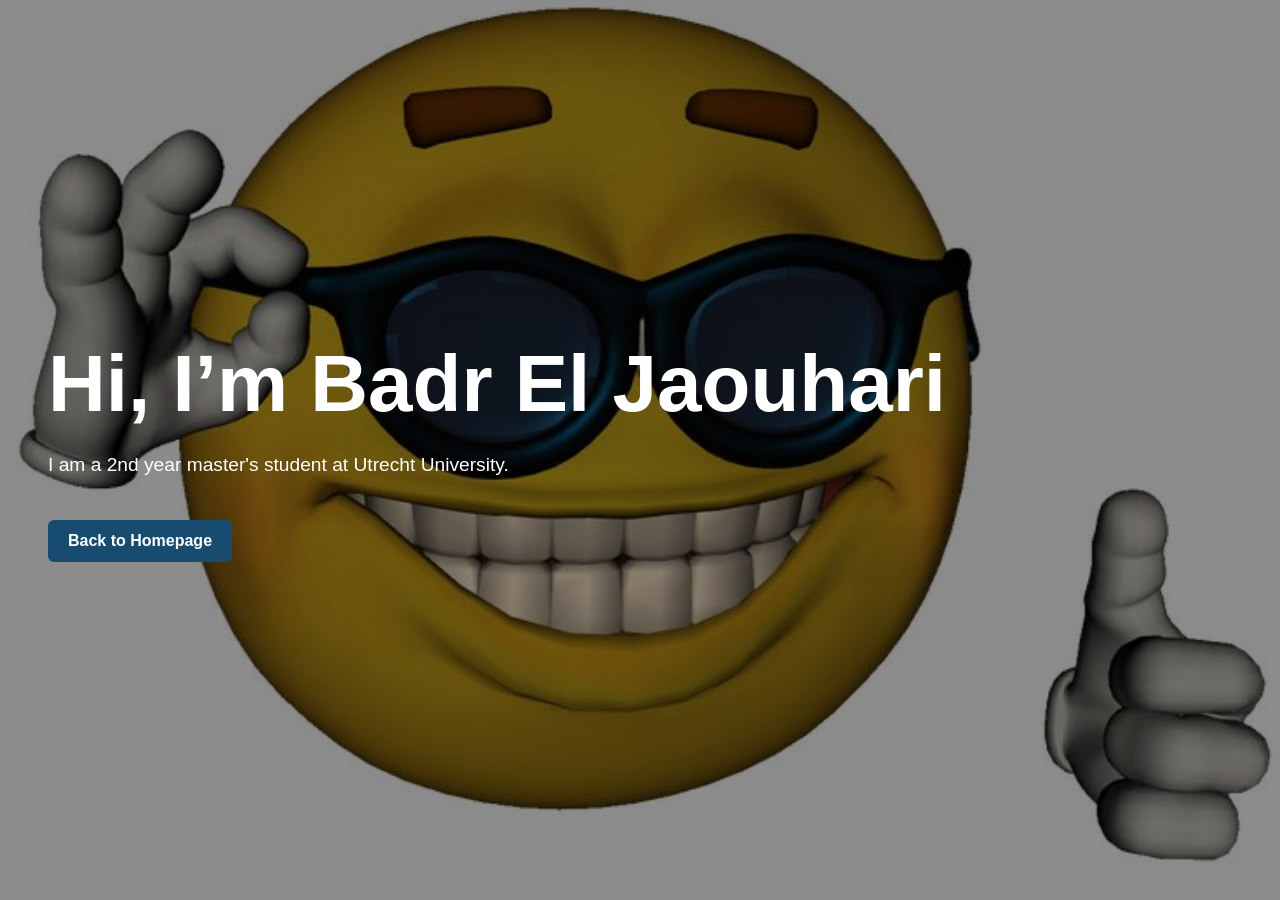
==== intro.html @ e554fba1 "Add files via upload" ====
<!DOCTYPE html>
<html lang="en">
<head>
  <meta charset="UTF-8">
  <meta name="viewport" content="width=device-width, initial-scale=1">
  <title>About Me</title>
  <style>
    * {
      box-sizing: border-box;
    }

    body {
      margin: 0;
      font-family: Arial, sans-serif;
    }

    .intro {
      min-height: 100vh;
      display: flex;
      align-items: center;
      padding: 48px;
      color: white;
      background:
        linear-gradient(rgba(0, 0, 0, 0.45), rgba(0, 0, 0, 0.45)),
        url("emoji.jpg") center / cover no-repeat;
    }

    .intro-text {
      max-width: 900px;
    }

    h1 {
      margin: 0 0 16px;
      font-size: clamp(2.5rem, 7vw, 5rem);
    }

    p {
      font-size: 1.2rem;
      line-height: 1.6;
    }
    .home-button {
      display: inline-block;
      margin-top: 20px;
      padding: 12px 20px;
      color: white;
      background-color: #174c70;
      text-decoration: none;
      border-radius: 6px;
      font-weight: bold;
}

    .home-button:hover {
      background-color: #0f354f;
}
  </style>
</head>
<body>
  <section class="intro">
    <div class="intro-text">
      <h1>Hi, I’m Badr El Jaouhari</h1>
      <p>
        I am a 2nd year master's student at Utrecht University.
      </p>
      <a href="personal-website.html" class="home-button">Back to Homepage</a>
    </div>
  </section>
</body>
</html>
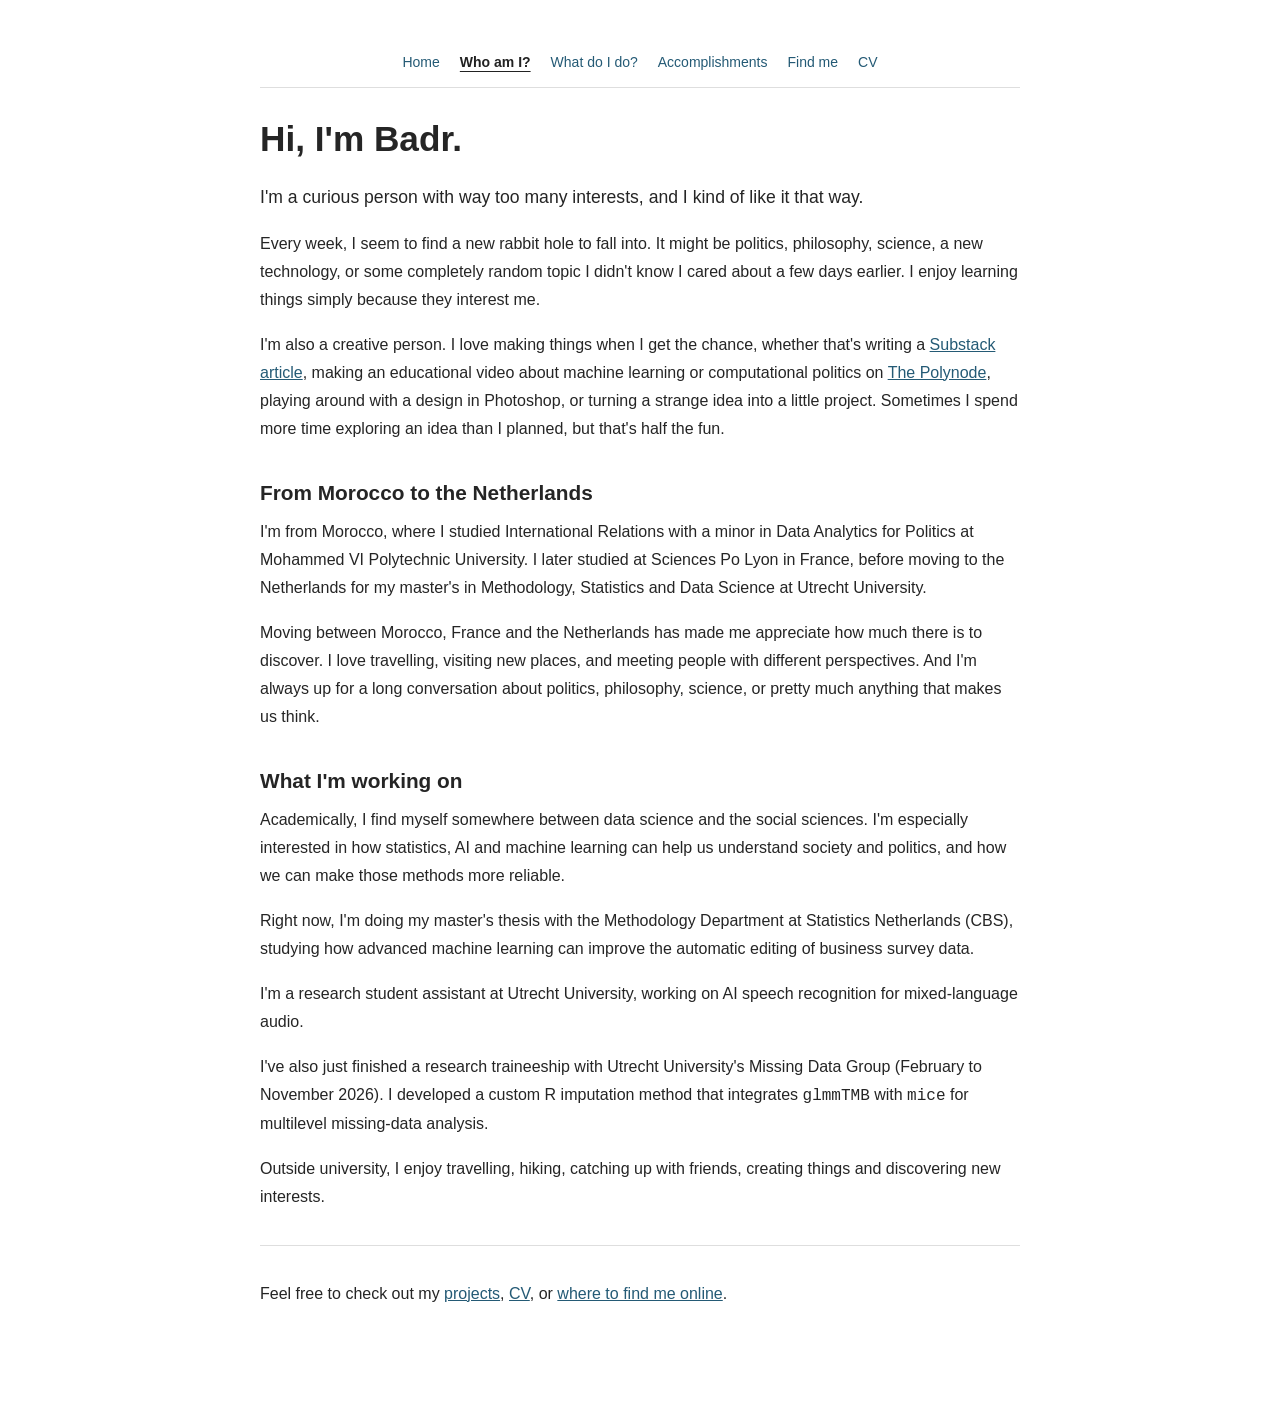
==== commit cc6b1bad: "Add files via upload" ====
--- a/intro.html
+++ b/intro.html
@@ -1,68 +1,45 @@
-<!DOCTYPE html>
-<html lang="en">
-<head>
-  <meta charset="UTF-8">
-  <meta name="viewport" content="width=device-width, initial-scale=1">
-  <title>About Me</title>
-  <style>
-    * {
-      box-sizing: border-box;
-    }
-
-    body {
-      margin: 0;
-      font-family: Arial, sans-serif;
-    }
-
-    .intro {
-      min-height: 100vh;
-      display: flex;
-      align-items: center;
-      padding: 48px;
-      color: white;
-      background:
-        linear-gradient(rgba(0, 0, 0, 0.45), rgba(0, 0, 0, 0.45)),
-        url("emoji.jpg") center / cover no-repeat;
-    }
-
-    .intro-text {
-      max-width: 900px;
-    }
-
-    h1 {
-      margin: 0 0 16px;
-      font-size: clamp(2.5rem, 7vw, 5rem);
-    }
-
-    p {
-      font-size: 1.2rem;
-      line-height: 1.6;
-    }
-    .home-button {
-      display: inline-block;
-      margin-top: 20px;
-      padding: 12px 20px;
-      color: white;
-      background-color: #174c70;
-      text-decoration: none;
-      border-radius: 6px;
-      font-weight: bold;
-}
-
-    .home-button:hover {
-      background-color: #0f354f;
-}
-  </style>
-</head>
-<body>
-  <section class="intro">
-    <div class="intro-text">
-      <h1>Hi, I’m Badr El Jaouhari</h1>
-      <p>
-        I am a 2nd year master's student at Utrecht University.
-      </p>
-      <a href="personal-website.html" class="home-button">Back to Homepage</a>
-    </div>
-  </section>
-</body>
-</html>+<!DOCTYPE html>
+<html lang="en">
+<head>
+  <meta charset="utf-8">
+  <meta name="viewport" content="width=device-width, initial-scale=1">
+  <title>Who am I? | Badr El Jaouhari</title>
+  <link rel="stylesheet" href="pages.css">
+  <link rel="stylesheet" href="nav.css">
+</head>
+<body>
+  <nav class="simple-nav" aria-label="Main navigation">
+    <a href="index.html">Home</a>
+    <a href="intro.html" aria-current="page">Who am I?</a>
+    <a href="projects.html">What do I do?</a>
+    <a href="toolkit.html">Accomplishments</a>
+    <a href="hobbies.html">Find me</a>
+    <a href="achievements.html">CV</a>
+</nav>
+  <main>
+    <h1>Hi, I'm Badr.</h1>
+    <p class="lead">I'm a curious person with way too many interests, and I kind of like it that way.</p>
+
+    <p>Every week, I seem to find a new rabbit hole to fall into. It might be politics, philosophy, science, a new technology, or some completely random topic I didn't know I cared about a few days earlier. I enjoy learning things simply because they interest me.</p>
+
+    <p>I'm also a creative person. I love making things when I get the chance, whether that's writing a <a href="https://substack.com/@badreljaouhari">Substack article</a>, making an educational video about machine learning or computational politics on <a href="https://www.instagram.com/thepolynode/">The Polynode</a>, playing around with a design in Photoshop, or turning a strange idea into a little project. Sometimes I spend more time exploring an idea than I planned, but that's half the fun.</p>
+
+    <h2>From Morocco to the Netherlands</h2>
+    <p>I'm from Morocco, where I studied International Relations with a minor in Data Analytics for Politics at Mohammed VI Polytechnic University. I later studied at Sciences Po Lyon in France, before moving to the Netherlands for my master's in Methodology, Statistics and Data Science at Utrecht University.</p>
+
+    <p>Moving between Morocco, France and the Netherlands has made me appreciate how much there is to discover. I love travelling, visiting new places, and meeting people with different perspectives. And I'm always up for a long conversation about politics, philosophy, science, or pretty much anything that makes us think.</p>
+
+    <h2>What I'm working on</h2>
+    <p>Academically, I find myself somewhere between data science and the social sciences. I'm especially interested in how statistics, AI and machine learning can help us understand society and politics, and how we can make those methods more reliable.</p>
+
+    <p>Right now, I'm doing my master's thesis with the Methodology Department at Statistics Netherlands (CBS), studying how advanced machine learning can improve the automatic editing of business survey data.</p>
+    <p>I'm a research student assistant at Utrecht University, working on AI speech recognition for mixed-language audio.</p>
+    <p>I've also just finished a research traineeship with Utrecht University's Missing Data Group (February to November 2026). I developed a custom R imputation method that integrates <code>glmmTMB</code> with <code>mice</code> for multilevel missing-data analysis.</p>
+
+    <p>Outside university, I enjoy travelling, hiking, catching up with friends, creating things and discovering new interests.</p>
+
+    <hr>
+    <p>Feel free to check out my <a href="projects.html">projects</a>, <a href="achievements.html">CV</a>, or <a href="hobbies.html">where to find me online</a>.</p>
+  </main>
+</body>
+</html>
--- a/pages.css
+++ b/pages.css
@@ -0,0 +1,29 @@
+/* Just a little CSS for the HTML pages */
+body {
+  max-width: 760px;
+  margin: 42px auto;
+  padding: 0 22px 50px;
+  font-family: Arial, Helvetica, sans-serif;
+  font-size: 16px;
+  line-height: 1.75;
+  color: #252525;
+  background: white;
+}
+nav { margin-bottom: 36px; font-size: 14px; }
+nav a { text-decoration: none; }
+a { color: #245a75; }
+a:hover { text-decoration: underline; }
+h1, h2, h3 { line-height: 1.3; }
+h1 { font-size: 2.2rem; margin: 0 0 20px; }
+h2 { font-size: 1.3rem; margin: 36px 0 12px; }
+h3 { font-size: 1.05rem; margin: 24px 0 6px; }
+p { margin: 0 0 17px; }
+.lead { font-size: 1.1rem; }
+ul { padding-left: 24px; }
+li { margin-bottom: 10px; }
+hr { border: 0; border-top: 1px solid #dedede; margin: 34px 0; }
+small { color: #666; }
+@media (max-width: 600px) {
+  body { margin-top: 25px; padding: 0 18px 35px; }
+  h1 { font-size: 1.85rem; }
+}
--- a/nav.css
+++ b/nav.css
@@ -0,0 +1,18 @@
+/* A small horizontal navigation bar for all pages. */
+.simple-nav {
+  max-width: 970px;
+  margin: 14px auto 28px;
+  padding: 10px 18px 14px;
+  border-bottom: 1px solid #dedede;
+  display: flex;
+  justify-content: center;
+  flex-wrap: wrap;
+  gap: 8px 20px;
+  font-family: Arial, Helvetica, sans-serif;
+  font-size: 14px;
+  line-height: 1.5;
+}
+.simple-nav a { color: #245a75; text-decoration: none; }
+.simple-nav a:hover { text-decoration: underline; }
+.simple-nav a[aria-current="page"] { color: #222; font-weight: bold; text-decoration: underline; text-underline-offset: 4px; }
+@media (max-width: 560px) { .simple-nav { margin: 10px auto 22px; padding: 8px 0 13px; gap: 7px 16px; } }
